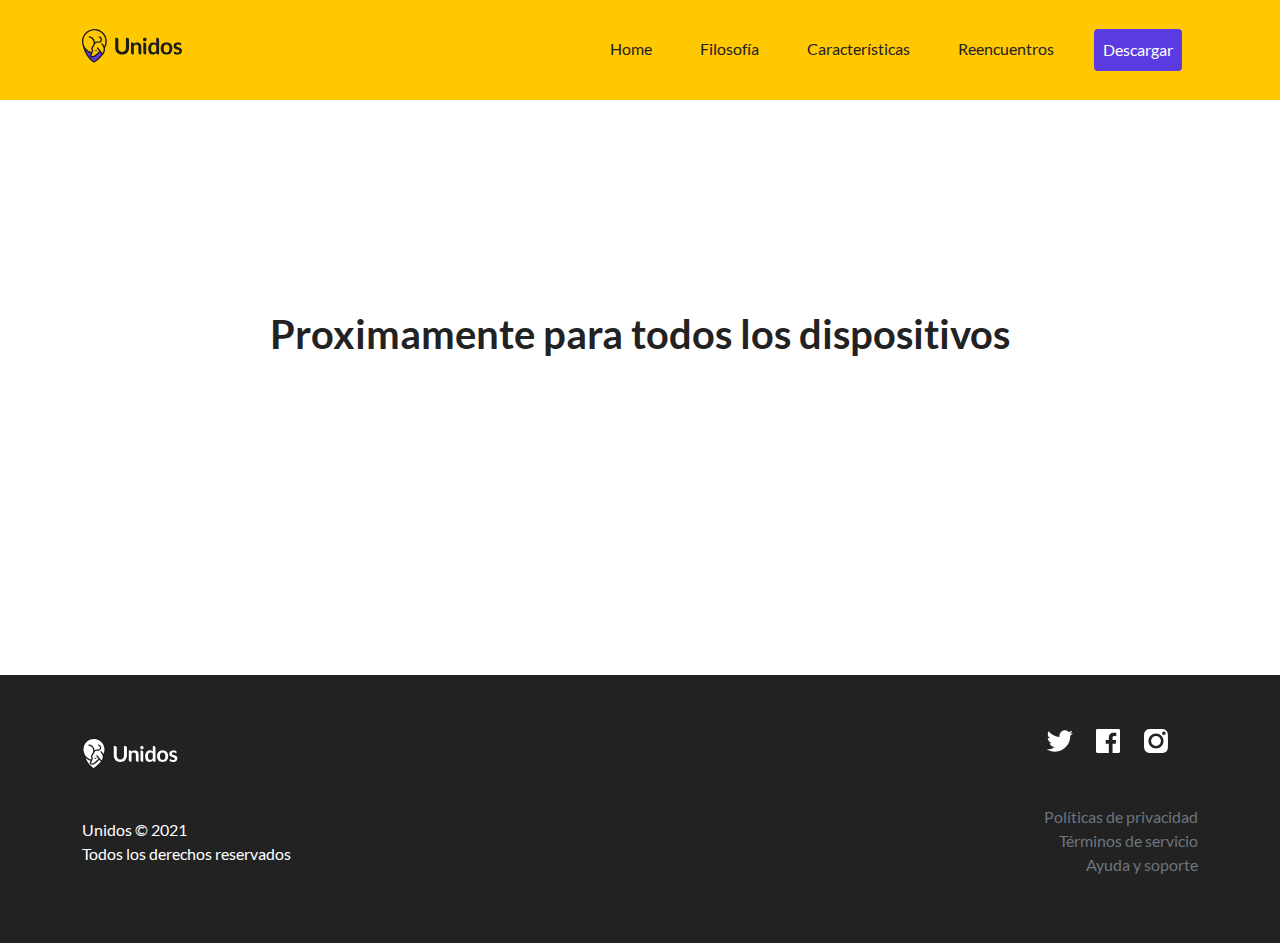
==== proximamente.html @ d7bf106d "link al próximamente" ====
<!doctype html>
<html lang="es">
<head>
    <meta charset="UTF-8">
    <meta name="viewport" content="width=device-width, initial-scale=1.0">
    <meta http-equiv="X-UA-Compatible" content="ie=edge">
    <meta name="description" content="Aplicación para PlayStore y para Aple Store">
    <link rel="apple-touch-icon" href="assets/fav.svg" />
    <link rel="apple-touch-icon" sizes="72x72" href="assets/fav.svg" />
    <link rel="apple-touch-icon" sizes="114x114" href="assets/fav.svg" />
    <link rel="apple-touch-startup-image" href="assets/fav.svg">
    <link rel="apple-touch-icon" type="image/png" href="assets/fav.svg" />
    <link rel="shortcut icon" type="image/ico" href="assets/fav.svg" />
    <link rel="fluid-icon" type="image/png" href="assets/fav.svg" />
    <title>Unidos | Landing Page</title>
    <link rel="stylesheet" href="css/bootstrap.min.css">
    <link rel="stylesheet" href="css/estilos.css">
</head>
<body>
<header id="scroll" class="py-3">
    <div class="container">
        <nav class="navbar navbar-expand-md">
            <h1 class="navbar-brand"><img class="img-fluid" src="assets/logo.svg" alt="Unidos"></h1>
            <div class="ms-auto">
                <button class="navbar-toggler" type="button" data-bs-toggle="collapse" data-bs-target="#navbarSupportedContent" aria-controls="navbarSupportedContent" aria-expanded="false" aria-label="Toggle navigation">
                    <span class="navbar-toggler-icon"></span>
                </button>
            </div>
            <div class="collapse navbar-collapse justify-content-md-end align-items-center" id="navbarSupportedContent">
                <ul class="navbar-nav">
                    <li class="nav-item"><a class="nav-link" href="/index.html#home">Home</a></li>
                    <li class="nav-item"><a class="nav-link" href="/index.html#filosofia">Filosofía</a></li>
                    <li class="nav-item"><a class="nav-link" href="index.html#caracteristicas">Características</a></li>
                    <li class="nav-item"><a class="nav-link" href="index.html#reencuentros">Reencuentros</a></li>
                    <li class="nav-item"><a class="nav-link btn btn-purple" href="index.html#descargar">Descargar</a></li>
                </ul>
            </div>
        </nav>
    </div>
</header>
<div id="proximamente" class="container d-flex justify-content-center align-items-center">
  <h1 class="text-center">Proximamente para todos los dispositivos</h1>
</div>
<footer>
    <div class="container">
        <div>
            <picture>
                <img src="assets/logo-bw.svg" alt="logo en blanco y negro">
            </picture>
            <p class="mt-3 mt-lg-5">Unidos © 2021<br>Todos los derechos reservados</p>
        </div>
        <div>
            <ul id="rrss" class="d-flex flex-wrap gap-3 mb-3 mb-lg-5">
                <li><a href="#"><img src="assets/twitter.svg" alt="twitter"></a></li>
                <li><a href="#"><img src="assets/facebook.svg" alt="facebook"></a></li>
                <li><a href="#"><img src="assets/instagram.svg" alt="instagram"></a></li>
            </ul>
            <ul class="d-flex flex-column justify-content-md-end align-items-md-end">
                <li><a href="#" role="button" data-bs-toggle="modal" data-bs-target="#politicaPrivacidad" class="text-secondary">Políticas de privacidad</a></li>
                <li><a href="pdfs/Terminos-y-condiciones-Unidos.pdf" target="_blank" rel="noreferrer" referrerpolicy="no-referrer" class="text-secondary">Términos de servicio</a></li>
                <li><a href="mailto:hola@unidos.com" class="text-secondary">Ayuda y soporte</a></li>
            </ul>
        </div>
    </div>
</footer>
<script type="text/javascript" src="js/bootstrap.bundle.js"></script>
</body>
</html>
---- css/estilos.css ----
@import url("fonts/stylesheet.css");

* {
    margin: 0;
    padding: 0;
    box-sizing: border-box;
    scroll-behavior: smooth;
    font-family: 'Lato', sans-serif;
}

h1,
h2,
h3,
h4,
h5,
h6 {
    color: #222222;
    font-weight: bold !important;
}

p {
    color: #656565;
}

ul {
    list-style: none;
}

a {
   text-decoration: none;
}

.nav-link {
    color: #222222;
    transition: color 0.3s ease-in-out;
}

.nav-item:hover .nav-link {
    color: #5C3AE2;
}

img {
    max-width: 100%;
    height: auto;
}

.text-purple {
    color: #5C3AE2;
}

.text-purple:hover {
    color: #5C3AE2;
}

header{
    position: relative;
    transition: background-color 0.3s ease-in-out;
}

header#scroll{
    position: fixed;
    width: 100%;
    background-color: #FFC800;
    z-index: 6;
}

footer {
    background-color: #222222;
}

footer p,
footer a,
footer li {
    color: white;
}

.btn-purple {
    background-color: #5C3AE2 !important;
    color: white !important;
}

.btn-purple:hover{
    color: white;
    box-shadow: inset 0 0 10px rgba(0,0,0,0.2);
}

.btn-descargas > picture:last-of-type > img {
    box-shadow: 0 5px 5px rgba(0,0,0,0.2);
}

#home [href="#filosofia"]::after {
    content: url("../assets/abajo-circulo.svg");
    display: inline-flex;
    margin-left: 1rem;
    animation: upNdown 1s infinite ease-in-out;
}

.btn-descargas a img{
    transition: 0.3s ease-in-out;
}

.btn-descargas a:hover img{
    transform: scale(1.05);
}

#filosofia-col .btn::after{
    content: url("../assets/arrow-right-white.svg");
    display: inline-flex;
    transform: translate(0,5px);
    transition: all 0.3s ease-in-out;
}

#filosofia-col .btn:hover::after{
    transform: translate(5px,5px);
}

#deco1,
#deco2 {
    display: none;
}

.btn-overlay-purple {
    border: 3px solid #5C3AE2;
    color: #5C3AE2;
    font-weight: bold;
    padding: 10px 30px;
    font-size: 1.5rem;
    background-color: white;
    transition: background-color 0.3s ease-in-out;
}

.btn-overlay-purple:hover {
    color: white;
    background-color: #5C3AE2;
}

#reencuentros {
    background-color: #FFC800;
}

.slider-container {
    max-width: 800px;
    margin: auto;
    display: flex;
    justify-content: center;
    margin-top: 2em;
    position: relative;
}

.carta {
    border-radius: 10px;
    box-shadow: 0 0 30px rgba(0, 0, 0, 0.2);
    position: absolute;
    width: 33.33%;
    transition: all 400ms ease;
    background-size: cover;
    background-position: center;
    cursor: pointer;
}

.carta:hover:not(.active).left {
    transform: translateX(-50%) rotate(-10deg) scale(0.9);
}

.carta:hover:not(.active).right {
    transform: translateX(50%) rotate(10deg) scale(0.9);
}

.carta.left {
    transform: translateX(-50%) scale(0.9);
    mix-blend-mode: luminosity;
}

.carta.right {
    transform: translateX(50%) scale(0.9);
    mix-blend-mode: luminosity;
}

.carta.active {
    z-index: 5;
    position: relative;
}

.carta-inner {
    position: relative;
    padding-bottom: 158.8235294118%;
}

ol {
    list-style-type: none;
    counter-reset: item;
    margin: 0;
    padding: 0;
}

ol > li {
    display: table;
    counter-increment: item;
    margin-bottom: 0.6em;
}

ol > li:before {
    content: counters(item, ".") ". ";
    display: table-cell;
    padding-right: 0.6em;
}

li ol > li {
    margin: 0;
}

li ol > li:before {
    content: counters(item, ".") " ";
}

#proximamente {
    min-height: 75vh;
}

@media screen and (min-width: 992px){
    .nav-item {
        margin: 0 1rem;
    }

    #home p,
    #caracteristicas p,
    #filosofia-col .btn,
    #filosofia-col p,
    aside p {
        font-size: 1.5rem;
    }

    #home h2.h1 {
        max-width: 400px;
    }

    .btn-descargas > a:first-of-type > picture img {
        padding-top: 9px;
    }

    .col-md-7  {
        position: relative;
    }

    #home .col-md-7 picture:first-of-type {
        position: absolute;
        right: 20%;
        z-index: 2;
    }

    #hover-phones picture img {
        transition: all 0.3s ease-in-out;
        position: relative;
    }

    #hover-phones picture:first-of-type img {
        z-index: 1;
    }

    #hover-phones:hover picture:first-of-type img {
        transform: rotate(-5deg);
        z-index: 2;
    }

    #hover-phones:hover picture:last-of-type img {
        transform: rotate(5deg);
        z-index: 1;
    }

    #filosofia {
        background-image: url("../assets/desktop/fondo-filosofia-desktop.jpg");
        background-repeat: no-repeat;
        background-size: cover;
        background-position-y: -10vh;
        display: flex;
        justify-content: right;
        align-items: center;
        min-height: 900px;
    }

    #filosofia-col {
        margin-left: auto;
        max-width: 500px;
    }

    #caracteristicas .row .col-md-6{
        display: flex;
        flex-direction: column;
        justify-content: center;
    }

    #caracteristicas p,
    #caracteristicas h3{
        padding: 0 40px;
    }

    #deco1,
    #deco2 {
        display: block;
    }

    #deco1 {
        top: 30%;
        right: 5vw;
    }

    #deco2 {
        bottom: 22%;
        left: 0;
    }

    footer{
        padding: 50px 0;
    }

    footer .container{
        display: flex;
        justify-content: space-between;
        align-items: center;
    }

    #reencuentros{
        min-height: 800px;
        display: flex;
        justify-content: center;
        align-items: center;
        position: relative;
        background-size: cover;
        background-image: url("../assets/desktop/background-reencuentros.png");
        background-repeat: no-repeat;
        background-position-y: 5%;
        background-position-x: center;
    }

    #reencuentros h2{
        position: relative;
    }

    #reencuentros h2::after{
        content: url("../assets/flecha-vuelta.svg");
        position: absolute;
        top: -170px;
    }

    #descargar{
        background-size: cover;
        background-image: url("../assets/desktop/background-reencuentros.png");
        background-repeat: no-repeat;
        background-position-y: 95%;
        background-position-x: left;
        background-color: #F8F9FA;
        min-height: 600px;
    }

    .descarga{
        background: #fff;
        border-radius: 20px;
        padding: 2em;
        max-width: 800px;
        margin: auto;
        transform: translateY(1em);
    }

    aside {
        min-height: 300px;
        display: flex;
        justify-content: center;
        align-items: center;
        flex-direction: column;
    }

    .carrusel .row {
        align-items: center;
    }
}

@media screen and (max-width: 992px) {
    .navbar-toggler,
    .navbar-toggler:focus {
        border: 3px solid #222222;
        margin-right: 1rem;
        box-shadow: none;
    }

    #hover-phones picture img {
        position: relative;
    }

    #hover-phones picture:first-of-type img {
        z-index: 1;
    }

    #scroll {
        top: 0;
    }

    #home {
        margin-top: 8rem;
    }

    #home .col-md-7 {
        margin-top: 2.5rem;
        width: 100%;
    }

    .btn-descargas {
        display: flex;
        justify-content: flex-start;
        align-items: flex-start;
    }

    .btn-descargas a:last-of-type img {
        box-shadow: 0 4px 5px rgba(0,0,0,0.25);
    }

    .hover-phones {
        width: 100%;
    }

    .navbar-toggler-icon {
        display: flex;
        background-image: url("../assets/bars-solid.svg");
    }

    #filosofia-col .btn {
        width: 100%;
        display: flex;
        justify-content: center;
        align-items: center;
    }

    #filosofia-col .btn::after {
        transform: translate(0, 4px);
    }

    #caracteristicas h2.h1 {
        margin-bottom: 2rem;
    }

    #reencuentros {
        padding: 4rem 0;
        margin: 3rem auto;
        overflow-y: hidden;
        position: relative;
    }

    #reencuentros::before,
    #reencuentros::after {
        content: '';
        width: 100%;
        height: 80px;
        background-color: white;
        border: 1px solid white;
        border-radius: 50%;
        left: 0;
        right: 0;
        margin: 0 auto;
        display: block;
        position: absolute;
    }

    #reencuentros::before {
        top: -40px;
    }

    #reencuentros::after {
        bottom: -40px;
    }

    .descarga{
        background: #fff;
        border-radius: 20px;
        padding: 2em;
        max-width: 800px;
        margin: auto;
        transform: translateY(1em);
        box-shadow: 0 5px 10px rgba(0,0,0,0.2);
    }

    aside {
        min-height: 300px;
        display: flex;
        justify-content: center;
        align-items: center;
        flex-direction: column;
    }

    #container .container {
        overflow-x: hidden;
    }

    .carrusel {
        display: flex;
        flex-wrap: nowrap;
        overflow-x: scroll;
        column-gap: 40px;
        padding: 2rem 1rem;
        position: relative;
        cursor: grab;
    }

    .carrusel.active {
        cursor: grabbing;
    }

    .carrusel .row {
        min-width: 560px;
        border-radius: 5px;
        box-shadow: 0 5px 10px rgba(0,0,0,0.2);
        padding: 10px;
        flex-direction: column-reverse;
    }

    .carrusel .row .col-lg-6 {
        display: flex;
        flex-direction: column;
        justify-content: center;
        align-items: flex-start;
    }

    .carrusel .col-texto {
        padding: 1rem 10px;
    }

    footer {
        padding: 2rem 0;
    }

    footer ul {
        padding: 0;
    }

    footer .container div:last-of-type {
        display: flex;
        justify-content: space-between;
        align-items: center;
    }
}

@media screen and (max-width: 768px) {
    .carrusel .row {
        min-width: 300px;
        flex-direction: column-reverse !important;
        justify-content: flex-start;
    }

    .carrusel > div:first-of-type {
        justify-content: flex-end;
    }

    .carrusel .flex-md-row.row.flex-column-reverse > div:first-of-type,
    .carrusel .row > div:last-of-type {
        min-height: 285px;
    }

    .carrusel .flex-md-row.row.flex-column-reverse > div:last-of-type {
        min-height: inherit;
    }

    .flex-md-row.row.flex-column-reverse {
        flex-direction: column !important;
    }

    .carrusel .col-texto {
        padding: 0 10px;
    }

    #home .row {
        flex-direction: column;
        justify-self: center;
        align-items: center;
    }
}

@media screen and (max-width: 576px){
    #descargar {
        display: flex;
        justify-content: center;
        align-items: center;
    }

    .descarga .row > div:first-of-type {
        display: none;
    }
    .descarga .col-sm-6 {
        display: flex;
        flex-direction: column;
        justify-content: center;
        align-items: center;
    }

    .descarga .col-sm-6 h2 {
        text-align: center;
        margin: 1rem auto;
    }

    .descarga .btn-descargas {
        margin-top: 1rem;
    }

    footer .container {
        display: flex;
        flex-direction: column;
    }

    footer .container div {
        display: flex;
        flex-direction: column;
        align-items: center;
        margin: 1rem auto;
    }

    footer p,
    footer li {
        text-align: center;
    }

    .navbar-nav {
        margin-top: 1rem;
    }

    .nav-item {
        padding: 10px;
    }

    .nav-item .nav-link {
        padding-left: 1rem;
        background-color: rgba(255,255,255,0.9);
        border-radius: 5px;
        text-transform: uppercase;
        text-align: center;
    }

    #hover-phones picture:last-of-type {
        position: absolute;
        right: 0;
        margin-right: auto;
    }
}

@keyframes upNdown {
    0% {
       transform: translateY(-2px);
    }

    50% {
        transform: translateY(5px);
    }

    100% {
        transform: translateY(-2px);
    }
}
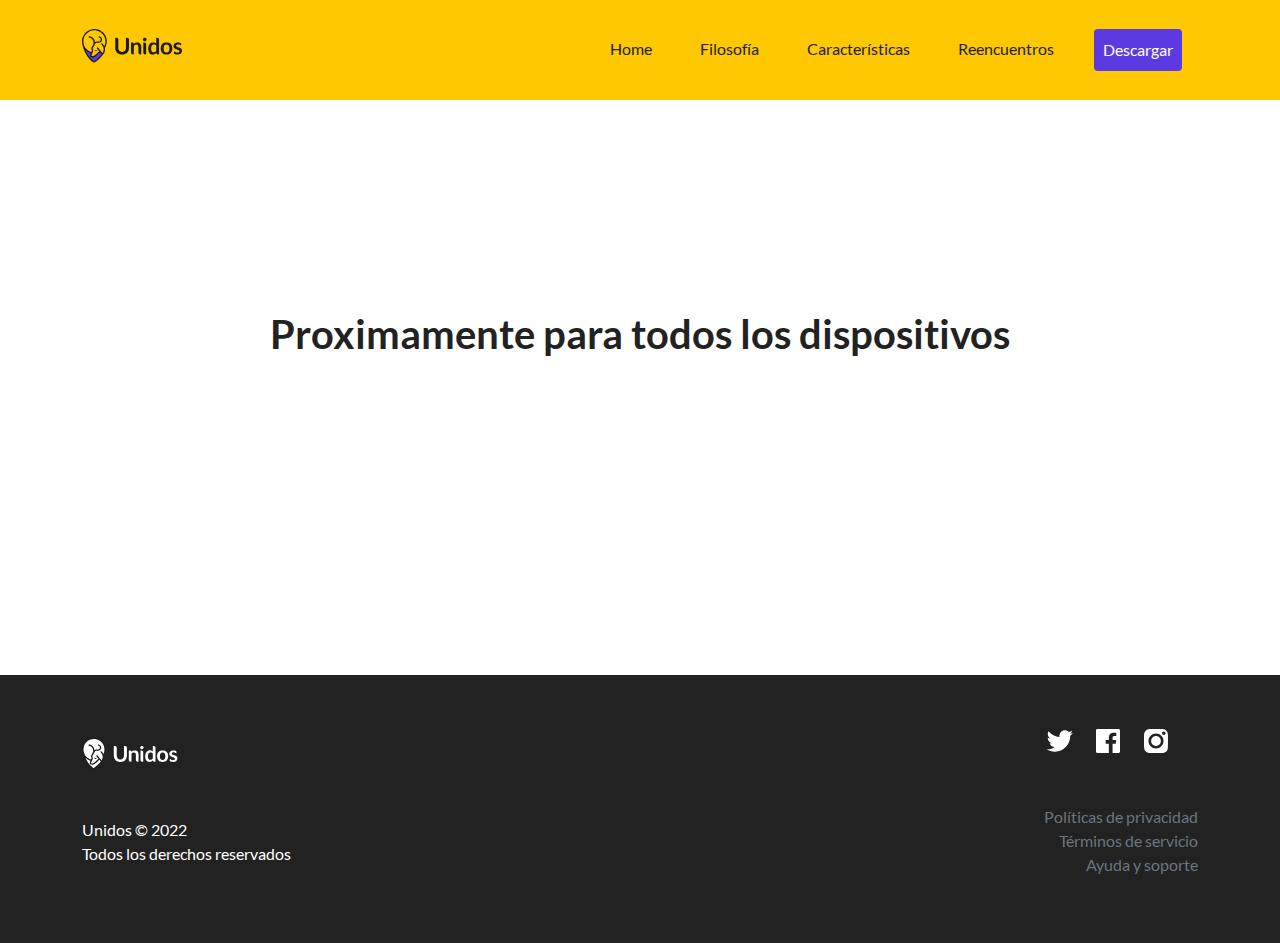
==== commit 711d95f0: "2021 a 2022" ====
--- a/proximamente.html
+++ b/proximamente.html
@@ -47,7 +47,7 @@
             <picture>
                 <img src="assets/logo-bw.svg" alt="logo en blanco y negro">
             </picture>
-            <p class="mt-3 mt-lg-5">Unidos © 2021<br>Todos los derechos reservados</p>
+            <p class="mt-3 mt-lg-5">Unidos © 2022<br>Todos los derechos reservados</p>
         </div>
         <div>
             <ul id="rrss" class="d-flex flex-wrap gap-3 mb-3 mb-lg-5">
